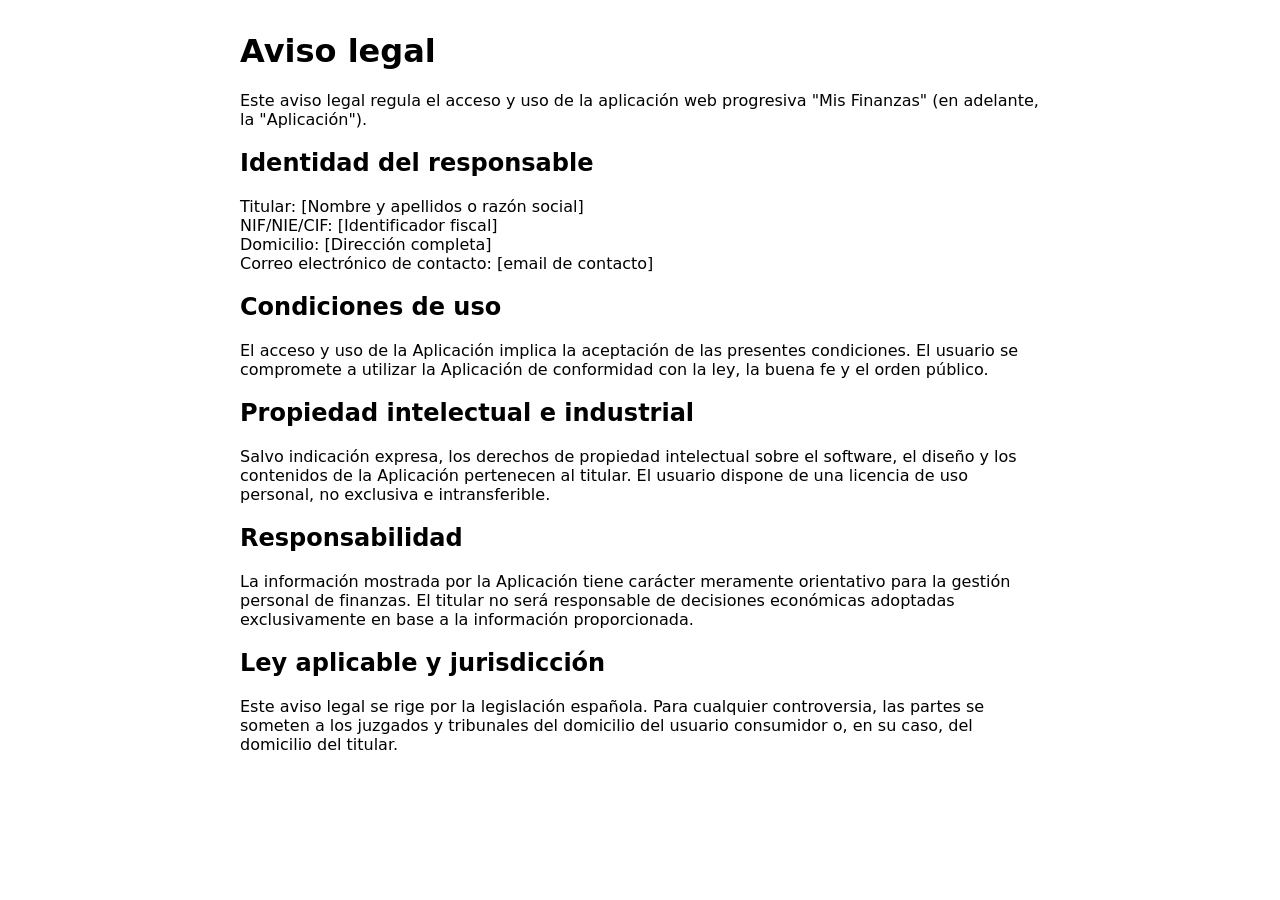
==== legal/aviso-legal.html @ 7a84ba8b "Añadir app PWA completa de control de gastos (frontend, backend PHP, schema.sql y documentos legales" ====
<!DOCTYPE html>
<html lang="es">
<head>
  <meta charset="UTF-8">
  <title>Aviso legal</title>
  <style>body{font-family:system-ui,sans-serif;max-width:800px;margin:2rem auto;padding:0 1rem;}</style>
</head>
<body>
  <h1>Aviso legal</h1>
  <p>Este aviso legal regula el acceso y uso de la aplicación web progresiva "Mis Finanzas" (en adelante, la "Aplicación").</p>

  <h2>Identidad del responsable</h2>
  <p>
    Titular: [Nombre y apellidos o razón social]<br>
    NIF/NIE/CIF: [Identificador fiscal]<br>
    Domicilio: [Dirección completa]<br>
    Correo electrónico de contacto: [email de contacto]
  </p>

  <h2>Condiciones de uso</h2>
  <p>El acceso y uso de la Aplicación implica la aceptación de las presentes condiciones. El usuario se compromete a utilizar la Aplicación de conformidad con la ley, la buena fe y el orden público.</p>

  <h2>Propiedad intelectual e industrial</h2>
  <p>Salvo indicación expresa, los derechos de propiedad intelectual sobre el software, el diseño y los contenidos de la Aplicación pertenecen al titular. El usuario dispone de una licencia de uso personal, no exclusiva e intransferible.</p>

  <h2>Responsabilidad</h2>
  <p>La información mostrada por la Aplicación tiene carácter meramente orientativo para la gestión personal de finanzas. El titular no será responsable de decisiones económicas adoptadas exclusivamente en base a la información proporcionada.</p>

  <h2>Ley aplicable y jurisdicción</h2>
  <p>Este aviso legal se rige por la legislación española. Para cualquier controversia, las partes se someten a los juzgados y tribunales del domicilio del usuario consumidor o, en su caso, del domicilio del titular.</p>
</body>
</html>
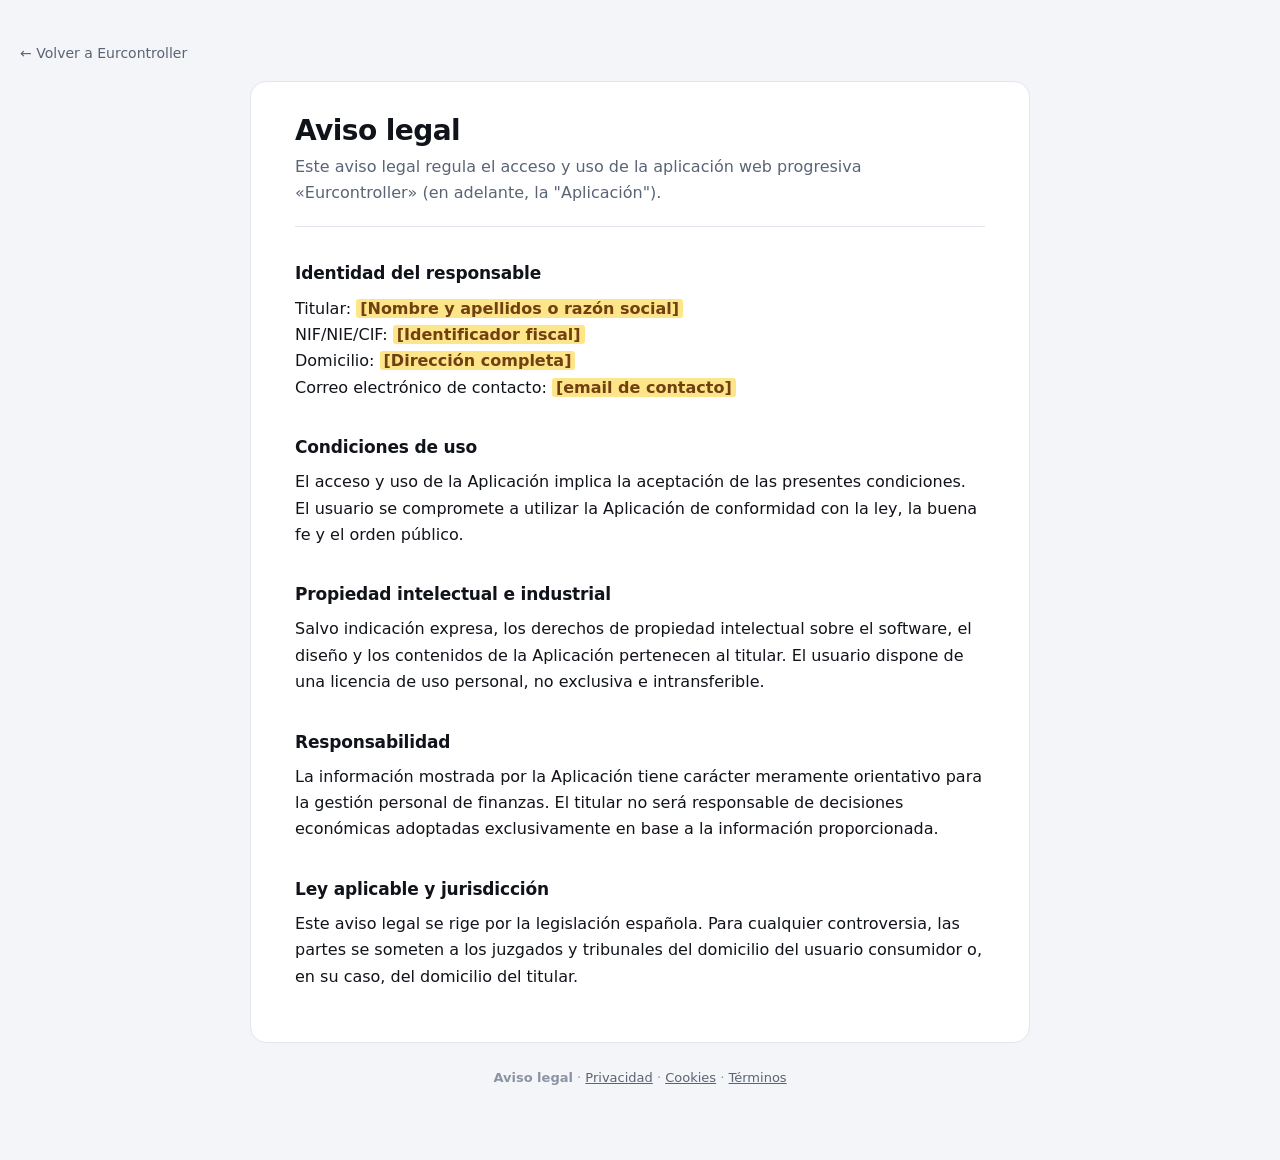
==== commit 3fddab43: "Update: fixes" ====
--- a/legal/aviso-legal.html
+++ b/legal/aviso-legal.html
@@ -1,32 +1,34 @@
 <!DOCTYPE html>
 <html lang="es">
 <head>
-  <meta charset="UTF-8">
-  <title>Aviso legal</title>
-  <style>body{font-family:system-ui,sans-serif;max-width:800px;margin:2rem auto;padding:0 1rem;}</style>
+  <meta charset="utf-8">
+  <meta name="viewport" content="width=device-width, initial-scale=1">
+  <title>Aviso legal · Eurcontroller</title>
+  <meta name="robots" content="noindex">
+  <link rel="icon" href="../assets/icons/favicon.svg" type="image/svg+xml">
+  <link rel="stylesheet" href="legal.css">
 </head>
 <body>
-  <h1>Aviso legal</h1>
-  <p>Este aviso legal regula el acceso y uso de la aplicación web progresiva "Mis Finanzas" (en adelante, la "Aplicación").</p>
-
+  <a class="volver" href="../">&larr; Volver a Eurcontroller</a>
+  <main>
+    <h1>Aviso legal</h1>
+    <p>Este aviso legal regula el acceso y uso de la aplicación web progresiva «Eurcontroller» (en adelante, la "Aplicación").</p>
   <h2>Identidad del responsable</h2>
   <p>
-    Titular: [Nombre y apellidos o razón social]<br>
-    NIF/NIE/CIF: [Identificador fiscal]<br>
-    Domicilio: [Dirección completa]<br>
-    Correo electrónico de contacto: [email de contacto]
+  Titular: <span class="pendiente">[Nombre y apellidos o razón social]</span><br>
+  NIF/NIE/CIF: <span class="pendiente">[Identificador fiscal]</span><br>
+  Domicilio: <span class="pendiente">[Dirección completa]</span><br>
+  Correo electrónico de contacto: <span class="pendiente">[email de contacto]</span>
   </p>
-
   <h2>Condiciones de uso</h2>
   <p>El acceso y uso de la Aplicación implica la aceptación de las presentes condiciones. El usuario se compromete a utilizar la Aplicación de conformidad con la ley, la buena fe y el orden público.</p>
-
   <h2>Propiedad intelectual e industrial</h2>
   <p>Salvo indicación expresa, los derechos de propiedad intelectual sobre el software, el diseño y los contenidos de la Aplicación pertenecen al titular. El usuario dispone de una licencia de uso personal, no exclusiva e intransferible.</p>
-
   <h2>Responsabilidad</h2>
   <p>La información mostrada por la Aplicación tiene carácter meramente orientativo para la gestión personal de finanzas. El titular no será responsable de decisiones económicas adoptadas exclusivamente en base a la información proporcionada.</p>
-
   <h2>Ley aplicable y jurisdicción</h2>
   <p>Este aviso legal se rige por la legislación española. Para cualquier controversia, las partes se someten a los juzgados y tribunales del domicilio del usuario consumidor o, en su caso, del domicilio del titular.</p>
+  </main>
+  <footer><strong>Aviso legal</strong> · <a href="politica-privacidad.html">Privacidad</a> · <a href="politica-cookies.html">Cookies</a> · <a href="terminos-condiciones.html">Términos</a></footer>
 </body>
 </html>
--- a/legal/legal.css
+++ b/legal/legal.css
@@ -0,0 +1,109 @@
+/* Hoja de estilos de las páginas legales.
+   Comparte tokens con la aplicación pero es independiente: estas páginas se
+   abren en una pestaña nueva y deben poder leerse sin cargar la app entera. */
+
+:root {
+  color-scheme: light;
+  --fondo: #f4f5f8;
+  --superficie: #ffffff;
+  --borde: #e2e5ec;
+  --texto: #10131a;
+  --texto-2: #5a6474;
+  --texto-3: #8b94a4;
+  --marca: #4338ca;
+}
+
+@media (prefers-color-scheme: dark) {
+  :root {
+    color-scheme: dark;
+    --fondo: #0b0d12;
+    --superficie: #14171e;
+    --borde: #272c37;
+    --texto: #edf0f5;
+    --texto-2: #a3adbd;
+    --texto-3: #737e8f;
+    --marca: #a49dfa;
+  }
+}
+
+* { box-sizing: border-box; }
+
+body {
+  margin: 0;
+  padding: 40px 20px 72px;
+  background: var(--fondo);
+  color: var(--texto);
+  font-family: system-ui, -apple-system, "Segoe UI", Roboto, sans-serif;
+  font-size: 16px;
+  line-height: 1.65;
+  -webkit-font-smoothing: antialiased;
+}
+
+main {
+  max-width: 780px;
+  margin-inline: auto;
+  padding: 32px clamp(20px, 5vw, 44px) 40px;
+  background: var(--superficie);
+  border: 1px solid var(--borde);
+  border-radius: 16px;
+}
+
+.volver {
+  display: inline-flex;
+  align-items: center;
+  gap: 6px;
+  max-width: 780px;
+  margin: 0 auto 16px;
+  color: var(--texto-2);
+  font-size: .875rem;
+  text-decoration: none;
+}
+.volver:hover { color: var(--marca); }
+
+h1 {
+  margin: 0 0 6px;
+  font-size: 1.75rem;
+  letter-spacing: -.02em;
+  line-height: 1.2;
+}
+
+/* El primer párrafo hace de entradilla: resume la página y la separa del resto. */
+main > p:first-of-type {
+  margin: 0 0 28px;
+  padding-bottom: 20px;
+  border-bottom: 1px solid var(--borde);
+  color: var(--texto-2);
+}
+
+h2 {
+  margin: 32px 0 8px;
+  font-size: 1.0625rem;
+  letter-spacing: -.01em;
+}
+
+p, li { margin: 0 0 12px; color: var(--texto); }
+ul { padding-left: 22px; }
+
+a { color: var(--marca); }
+
+/* Los datos que el titular debe rellenar antes de publicar se marcan en
+   amarillo: así es imposible que un [corchete] llegue a producción sin verse. */
+.pendiente {
+  background: #fde68a;
+  color: #713f12;
+  padding: 0 4px;
+  border-radius: 3px;
+  font-weight: 600;
+}
+@media (prefers-color-scheme: dark) {
+  .pendiente { background: #4a3708; color: #fbbf24; }
+}
+
+footer {
+  max-width: 780px;
+  margin: 24px auto 0;
+  color: var(--texto-3);
+  font-size: .8125rem;
+  text-align: center;
+}
+footer a { color: var(--texto-2); }
